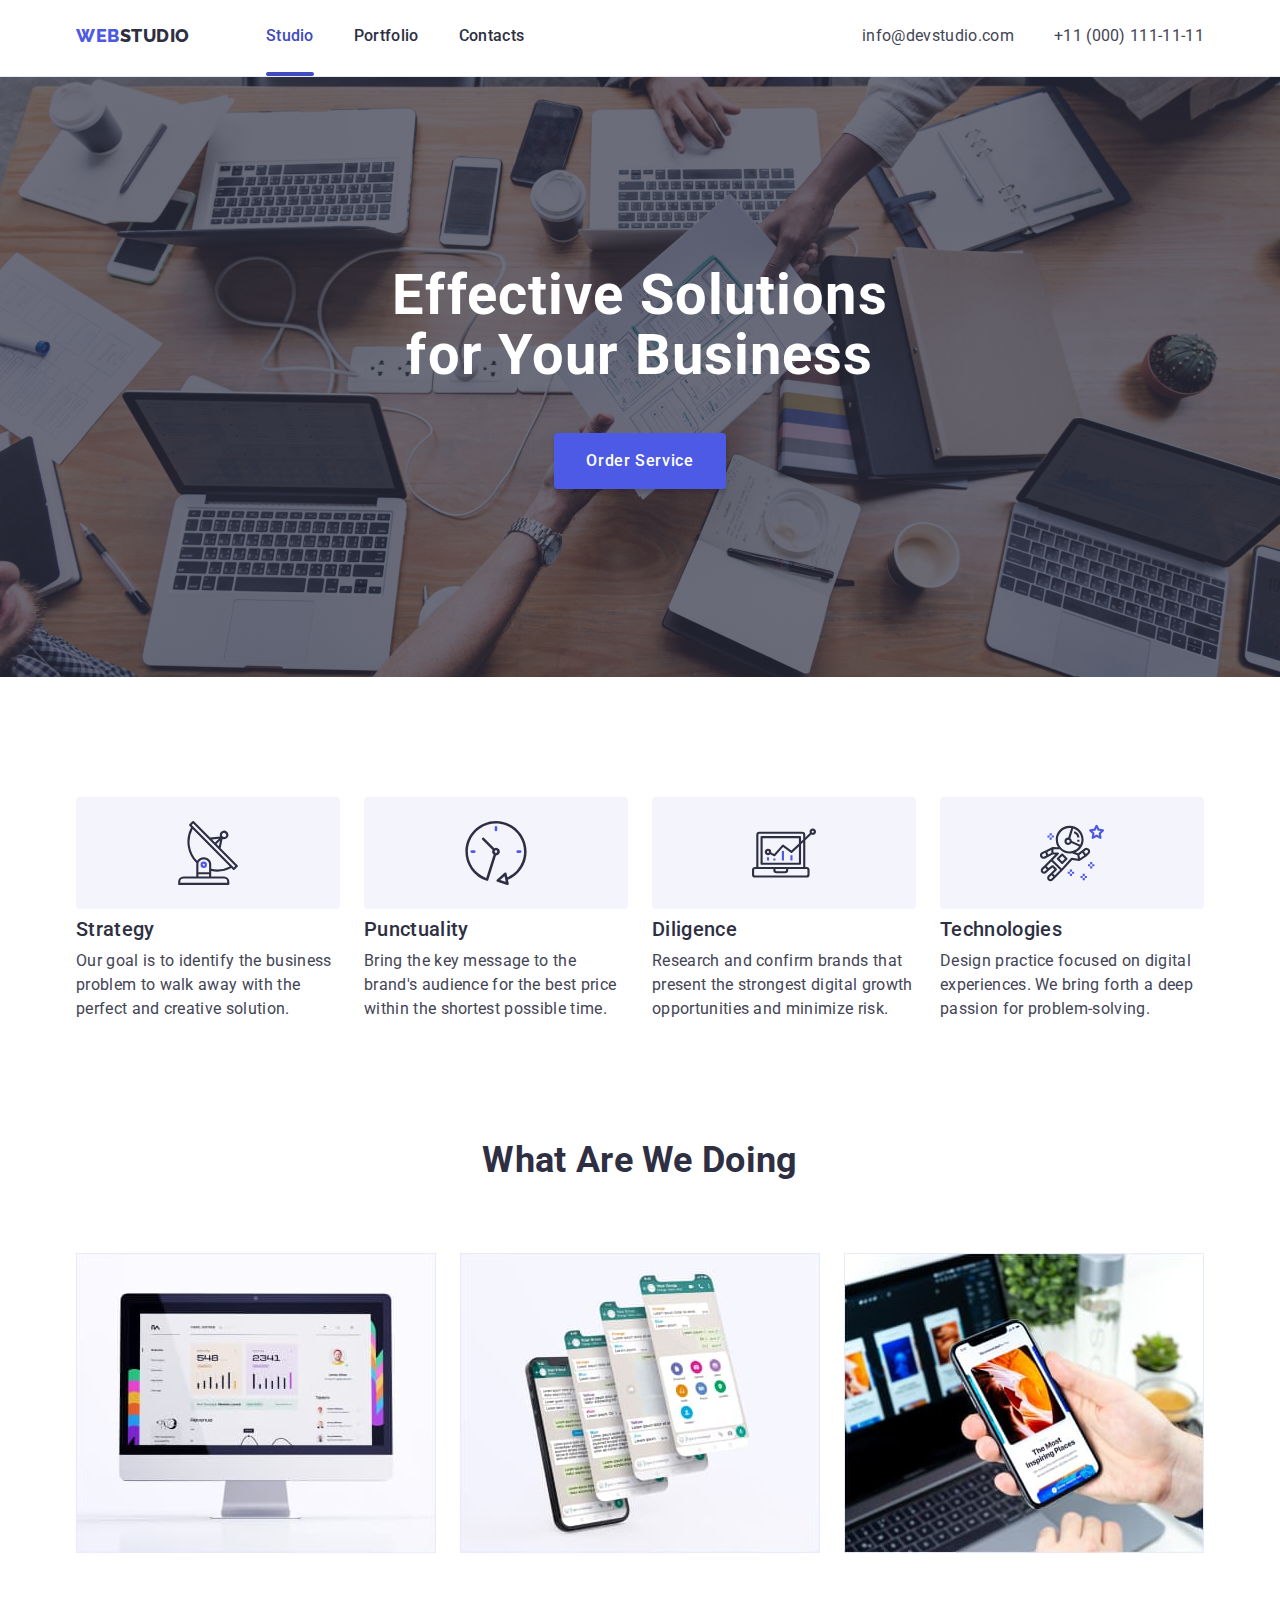
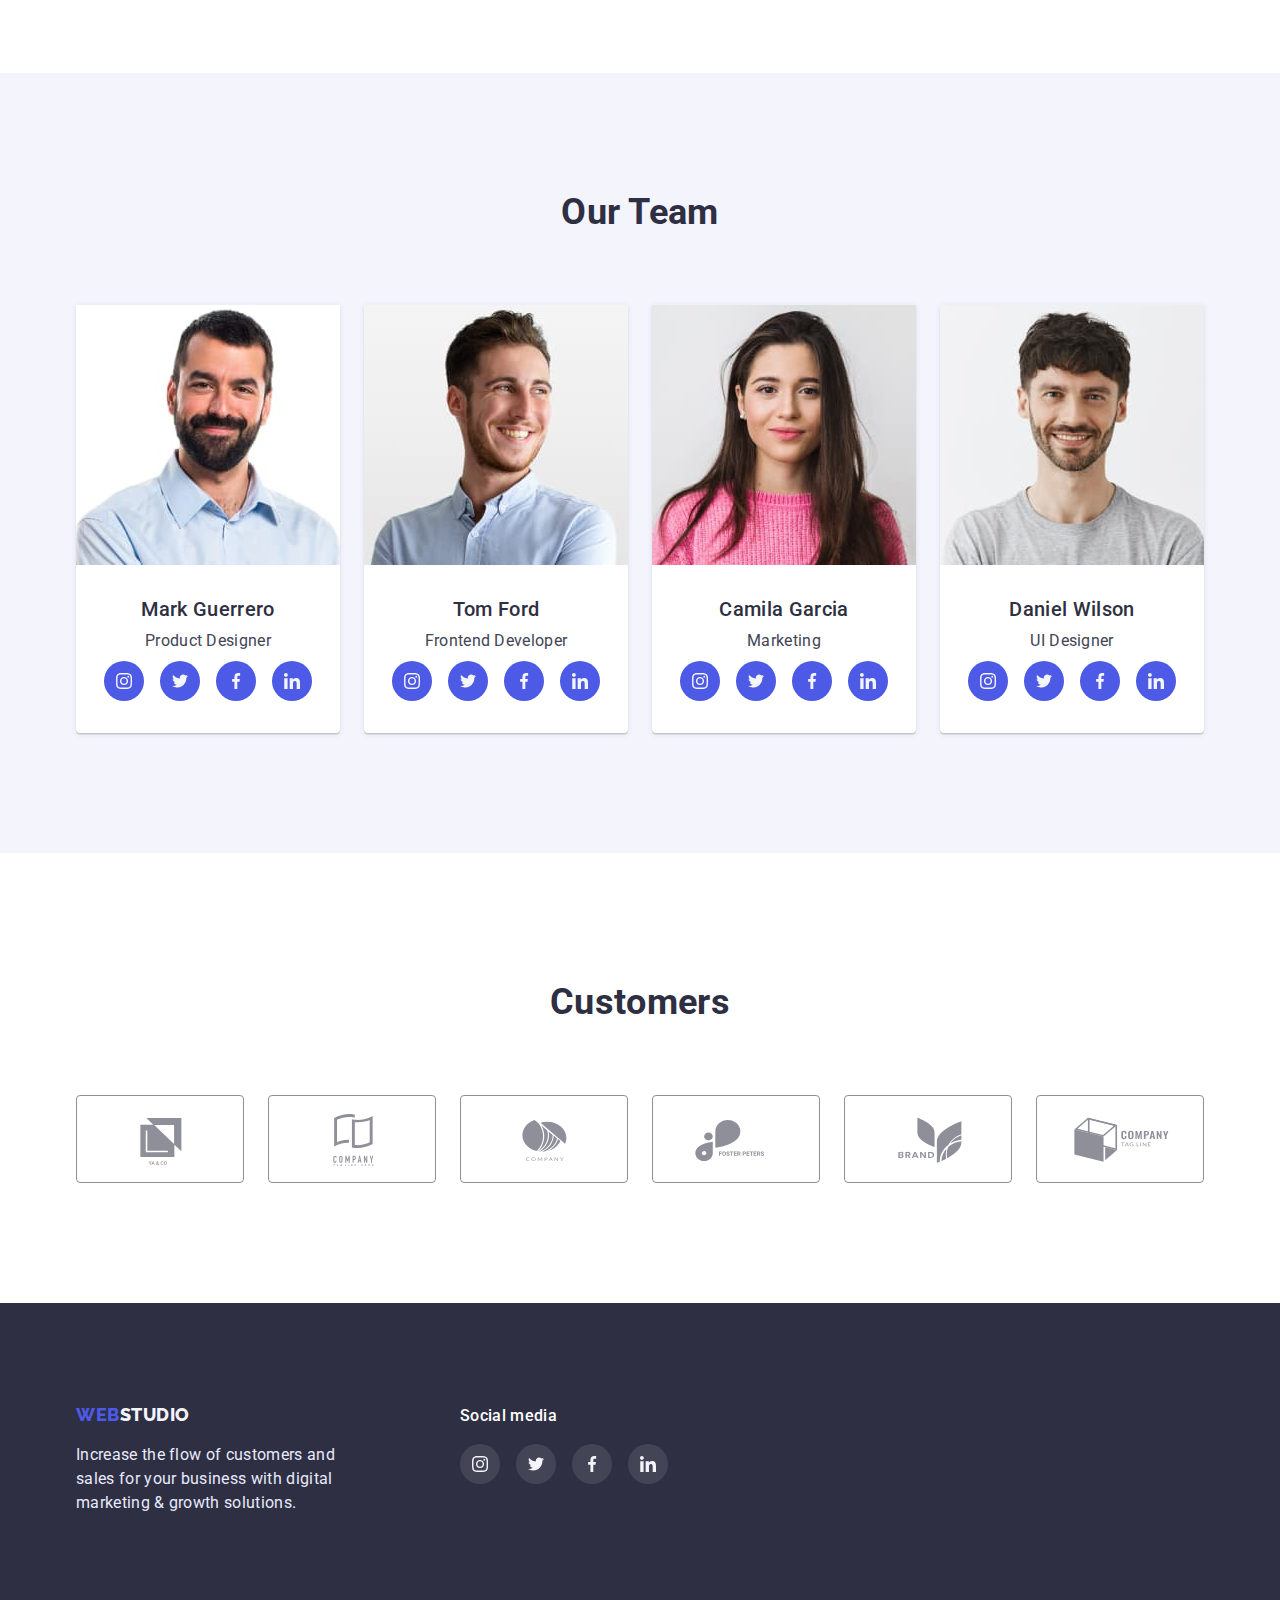
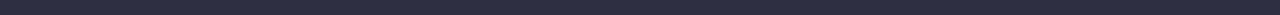
==== index.html @ 929b6e39 "Initial commit" ====
<!DOCTYPE html>
<html lang="en">

<head>
  <meta charset="UTF-8" />
  <meta http-equiv="X-UA-Compatible" content="IE=edge" />
  <meta name="viewport" content="width=device-width, initial-scale=1.0" />

  <title>webstudio</title>

  <link rel=" link preconnect" href="https://fonts.googleapis.com" />
  <link rel=" link preconnect" href="https://fonts.gstatic.com" crossorigin />

  <link href="https://fonts.googleapis.com/css2?family=Raleway:wght@800&family=Roboto:wght@400;500;700;900&display=swap"
    rel="stylesheet" />

  <link rel="stylesheet" href="https://cdnjs.cloudflare.com/ajax/libs/modern-normalize/1.1.0/modern-normalize.css" />
  <!-- підключаєм сторонній нормалізатор стилів для браузера -->

  <link rel="link stylesheet" href="./css/styles.css" />

  <link rel="link modal.js." href="./modal.js." />

</head>

<body>
  <!-- Top Line -->
  <header class="page-header" data-header>
    <div class=" header container">
      <nav class="nav">
        <a class="logo link" href="./index.html">web<span class="logo-second">studio</span></a>

        <ul class="menu">
          <li><a class="nav-link link current" href="./index.html">Studio</a></li>
          <li><a class="nav-link link" href="./portfolio.html">Portfolio</a></li>
          <li><a class="nav-link link" href="">Contacts</a></li>
        </ul>
      </nav>
      <address class="address">
        <ul class="address-list">
          <li>
            <a class="address-item link mail" href="mailto:info@devstudio.com">info@devstudio.com</a>
          </li>
          <li>
            <a class="address-item link phone" href="tel:+110001111111">+11 (000) 111-11-11</a>
          </li>
        </ul>
      </address>
    </div>
  </header>

  <main>
    <div>
      <!-- Hero -->
      <section class="page-hero hero">
        <div class="container">
          <h1 class="hero-headline">Effective Solutions for Your Business</h1>
          <button class="hero-button button" type="button" data-modal-open>
            Order Service
          </button>

        </div>
      </section>

      <!-- Section 1 -->
      <section class="feature-section">
        <div class="container">
          <h2 class="visually-hidden">Feature</h2>
          <ul class="feature-list">

            <li class="feature-item">
              <div>
                <div class="feature-pictures">
                  <svg class="feature-icons" width="64" height="64">
                    <use href="./images/icons.svg#icon-antenna"></use>
                  </svg>
                </div>
                <h3 class="headline feature-text">Strategy</h3>
                <p class="text">
                  Our goal is to identify the business problem to walk away with
                  the perfect and creative solution.
                </p>
              </div>
            </li>

            <li class="feature-item">
              <div>
                <div class="feature-pictures">
                  <svg class="feature-icons" width="64" height="64">
                    <use href="./images/icons.svg#icon-clock"></use>
                  </svg>
                </div>
                <h3 class="headline">Punctuality</h3>
                <p class="text">
                  Bring the key message to the brand's audience for the best
                  price within the shortest possible time.
                </p>
              </div>
            </li>

            <li class="feature-item">
              <div>
                <div class="feature-pictures">
                  <svg class="feature-icons" width="64" height="64">
                    <use href="./images/icons.svg#icon-diagram"></use>
                  </svg>
                </div>
                <h3 class="headline feature-text">Diligence</h3>
                <p class="text">
                  Research and confirm brands that present the strongest digital
                  growth opportunities and minimize risk.
                </p>
              </div>
            </li>

            <li class="feature-item">
              <div>
                <div class="feature-pictures">
                  <svg class="feature-icons" width="64" height="64">
                    <use href="./images/icons.svg#icon-astronaut"></use>
                  </svg>
                </div>
                <h3 class="headline feature-text">Technologies</h3>
                <p class="text">
                  Design practice focused on digital experiences. We bring forth
                  a deep passion for problem-solving.
                </p>
              </div>
            </li>
          </ul>
        </div>
      </section>

      <!-- Section 2 -->
      <section class="work-section">
        <div class="container">
          <h2 class="work">What are we doing</h2>

          <ul class="work-list">
            <li class="work-item">
              <img src="./images/what_doing/img1.jpeg" alt="monitor" width="360" height="300" />
            </li>
            <li class="work-item">
              <img src="./images/what_doing/img2.jpeg" alt="mobile phone" width="360" height="300" />
            </li>
            <li class="work-item">
              <img src="./images/what_doing/img3.jpeg" alt="monitor and mobile phone" width="360" height="300" />
            </li>
          </ul>
        </div>
      </section>

      <!-- Section 3 -->
      <section class="worker-section">
        <div class="container">
          <h2 class="worker">Our Team</h2>

          <ul class="worker-list">
            <li class="worker-item">
              <img src="./images/our_team/mark_guerrero.jpeg" alt="foto Mark Guerrero" width="264" height="260"
                class="worker-foto" />
              <div class="worker-text">

                <h3 class="headline">Mark Guerrero</h3>
                <p class="text">Product Designer</p>

                <ul class="social-list">
                  <li class="social-cell">
                    <a class="worker-link link" href aria-label=" Instagram link">
                      <svg class="social-icon" width="16" height="16">
                        <use href="./images/icons.svg#icon-instagram"></use>
                      </svg>
                    </a>
                  </li>

                  <li class="social-cell">
                    <a class="worker-link link" href aria-label=" Twitter link">
                      <svg class="social-icon" width="16" height="16">
                        <use href="./images/icons.svg#icon-twitter"></use>
                      </svg>
                    </a>
                  </li>

                  <li class="social-cell">
                    <a class="worker-link link" href aria-label=" Facebook link">
                      <svg class="social-icon" width="16" height="16">
                        <use href="./images/icons.svg#icon-facebook"></use>
                      </svg>
                    </a>
                  </li>

                  <li class="social-cell">
                    <a class="worker-link link" href aria-label=" Linkedin link">
                      <svg class="social-icon" width="16" height="16">
                        <use href="./images/icons.svg#icon-linkedin"></use>
                      </svg>
                    </a>
                  </li>

                </ul>

              </div>



            </li>
            <li class="worker-item">
              <img src="./images/our_team/tom_ford.jpeg" alt="foto Tom Ford" width="264" height="260"
                class="worker-foto" />
              <div class="worker-text">
                <h3 class="headline">Tom Ford</h3>
                <p class="text">Frontend Developer</p>

                <ul class="social-list">
                  <li class="social-cell">
                    <a class="worker-link link" href aria-label=" Instagram link">
                      <svg class="social-icon" width="16" height="16">
                        <use href="./images/icons.svg#icon-instagram"></use>
                      </svg>
                    </a>
                  </li>

                  <li class="social-cell">
                    <a class="worker-link link" href aria-label=" Twitter link">
                      <svg class="social-icon" width="16" height="16">
                        <use href="./images/icons.svg#icon-twitter"></use>
                      </svg>
                    </a>
                  </li>

                  <li class="social-cell">
                    <a class="worker-link link" href aria-label=" Facebook link">
                      <svg class="social-icon" width="16" height="16">
                        <use href="./images/icons.svg#icon-facebook"></use>
                      </svg>
                    </a>
                  </li>

                  <li class="social-cell">
                    <a class="worker-link link" href aria-label=" Linkedin link">
                      <svg class="social-icon" width="16" height="16">
                        <use href="./images/icons.svg#icon-linkedin"></use>
                      </svg>
                    </a>
                  </li>

                </ul>

              </div>
            </li>
            <li class="worker-item">
              <img src="./images/our_team/camila_garcia.jpeg" alt="foto Camila Garcia" width="264" height="260"
                class="worker-foto" />
              <div class="worker-text">
                <h3 class="headline">Camila Garcia</h3>
                <p class="text">Marketing</p>

                <ul class="social-list">
                  <li class="social-cell">
                    <a class="worker-link link" href aria-label=" Instagram link">
                      <svg class="social-icon" width="16" height="16">
                        <use href="./images/icons.svg#icon-instagram"></use>
                      </svg>
                    </a>
                  </li>

                  <li class="social-cell">
                    <a class="worker-link link" href aria-label=" Twitter link">
                      <svg class="social-icon" width="16" height="16">
                        <use href="./images/icons.svg#icon-twitter"></use>
                      </svg>
                    </a>
                  </li>

                  <li class="social-cell">
                    <a class="worker-link link" href aria-label=" Facebook link">
                      <svg class="social-icon" width="16" height="16">
                        <use href="./images/icons.svg#icon-facebook"></use>
                      </svg>
                    </a>
                  </li>

                  <li class="social-cell">
                    <a class="worker-link link" href aria-label=" Linkedin link">
                      <svg class="social-icon" width="16" height="16">
                        <use href="./images/icons.svg#icon-linkedin"></use>
                      </svg>
                    </a>
                  </li>

                </ul>

              </div>
            </li>
            <li class="worker-item">
              <img src="./images/our_team/daniel_wilson.jpeg" alt="foto Daniel Wilson" width="264" height="260"
                class="worker-foto" />
              <div class="worker-text">
                <h3 class="headline">Daniel Wilson</h3>
                <p class="text">UI Designer</p>

                <ul class="social-list">
                  <li class="social-cell">
                    <a class="worker-link link" href aria-label=" Instagram link">
                      <svg class="social-icon" width="16" height="16">
                        <use href="./images/icons.svg#icon-instagram"></use>
                      </svg>
                    </a>
                  </li>

                  <li class="social-cell">
                    <a class="worker-link link" href aria-label=" Twitter link">
                      <svg class="social-icon" width="16" height="16">
                        <use href="./images/icons.svg#icon-twitter"></use>
                      </svg>
                    </a>
                  </li>

                  <li class="social-cell">
                    <a class="worker-link link" href aria-label=" Facebook link">
                      <svg class="social-icon" width="16" height="16">
                        <use href="./images/icons.svg#icon-facebook"></use>
                      </svg>
                    </a>
                  </li>

                  <li class="social-cell">
                    <a class="worker-link link" href aria-label=" Linkedin link">
                      <svg class="social-icon" width="16" height="16">
                        <use href="./images/icons.svg#icon-linkedin"></use>
                      </svg>
                    </a>
                  </li>

                </ul>

              </div>
            </li>
          </ul>
        </div>
      </section>

      <!-- Section 4 -->

      <section class="customer-section">
        <div class="container customer-conteiner">
          <h2 class="customer">Customers</h2>
          <ul class="customer-list">

            <li>
              <a class="customer-link link" href aria-label="Klient 1">
                <svg class="customer-icon" width="104" height="56">
                  <use href="./images/icons.svg#icon-klient_one"></use>
                </svg>
              </a>
            </li>


            <li>
              <a class="customer-link link" href aria-label="Klient 2">
                <svg class="customer-icon" width="104" height="56">
                  <use href="./images/icons.svg#icon-klient_two"></use>
                </svg>
              </a>
            </li>

            <li>
              <a class="customer-link link" href aria-label="Klient 3">
                <svg class="customer-icon" width="104" height="56">
                  <use href="./images/icons.svg#icon-klient_three"></use>
                </svg>
              </a>
            </li>

            <li>
              <a class="customer-link link" href aria-label="Klient 4">
                <svg class="customer-icon" width="104" height="56">
                  <use href="./images/icons.svg#icon-klient_four"></use>
                </svg>
              </a>
            </li>

            <li>
              <a class="customer-link link" href aria-label="Klient 5">
                <svg class="customer-icon" width="104" height="56">
                  <use href="./images/icons.svg#icon-klient_five"></use>
                </svg>
              </a>
            </li>

            <li>
              <a class="customer-link link" href aria-label="Klient 6">
                <svg class="customer-icon" width="104" height="56">
                  <use href="./images/icons.svg#icon-klient_six"></use>
                </svg>
              </a>
            </li>

          </ul>

        </div>
      </section>

    </div>


  </main>

  <footer class="page-footer">
    <div class="container footer-conteiner">
      <div class="footer-logo">
        <a class="logo link" href="./index.html">web<span class="logo-second">studio</span></a>
        <p class="text">
          Increase the flow of customers and sales for your business with digital marketing & growth solutions.
        </p>
      </div>

      <div class="social">
        <h3 class="social-text">Social media</h3>
        <ul class="social-list">
          <li class="social-cell">
            <a class="social-link link" href aria-label=" Instagram link">
              <svg class="social-icon" width="16" height="16">
                <use href="./images/icons.svg#icon-instagram"></use>
              </svg>
            </a>
          </li>

          <li class="social-cell">
            <a class="social-link link" href aria-label=" Twitter link">
              <svg class="social-icon" width="16" height="16">
                <use href="./images/icons.svg#icon-twitter"></use>
              </svg>
            </a>
          </li>

          <li class="social-cell">
            <a class="social-link link" href aria-label=" Facebook link">
              <svg class="social-icon" width="16" height="16">
                <use href="./images/icons.svg#icon-facebook"></use>
              </svg>
            </a>
          </li>

          <li class="social-cell">
            <a class="social-link link" href aria-label=" Linkedin link">
              <svg class="social-icon" width="16" height="16">
                <use href="./images/icons.svg#icon-linkedin"></use>
              </svg>
            </a>
          </li>

        </ul>
      </div>


    </div>

  </footer>

  <!-- MOADAL WINDOW -->
  <div class="backdrop is-hidden" data-modal>
    <div class="modal">
      <button class="modal-btn" type="button" data-modal-close>
        <svg class="modal-icon" width="8" height="8">
          <use href="./images/icons.svg#icon-close"></use>
        </svg>
      </button>
    </div>
  </div>



  <script src="./js/header.js"></script>

  <script src="./js/modal.js."></script>

</body>

</html>
---- css/styles.css ----
/* ========================================================================================================== */
/* global */

h1,
h2,
h3,
h4,
p {
  margin-top: 0;
  margin-bottom: 0;
}

ul,
ol {
  margin-top: 0;
  margin-bottom: 0;
  padding-left: 0;
  padding-right: 0;
  list-style-type: none;
}

img {
  display: block;
  max-width: 100%;
  height: auto;
}

.button {
  cursor: pointer;
  outline: none;
}

.address {
  font-style: normal;
}

.list {
  list-style: none;
}

.link {
  text-decoration: none;
  outline: none;
}

/* Скидаємо встановлені стилі (відступи) в браузері для h1-h6, p, ul, ol, img */

/* ============================================================================================================= */
/* KOLOR */

:root {
  --primary-brand-color: #4d5ae5;
  /* CTAs Focused Active states Links - Призывы к действию Сфокусированные активные состояния Ссылки */
  --pressed-state-color: #404bbf;
  /* CTAs - Призывы к действию  */
  --dark-color: #2e2f42;
  /* Overlays Shadows Headings - Наложения Тени Заголовки - bgc footer*/
  --success-color: #31d0aa;
  /* Valid fields Success messages    - Допустимые поля Сообщения об успехе*/
  --text-color: #434455;
  /* Body text    - Основной текст*/
  --subtle-text-color: #8e8f99;
  /* Helper text Deemphasized text    - Вспомогательный текст Текст без выделения */
  --accent-color: #e7e9fc;
  /* Accent color Hairlines Subtle backgrounds    - Акцентный цвет Линии волос Тонкий фон */
  --light-color: #f4f4fd;
  /* Light mode backgrounds Light mode Dialogs/alerts     - Фоны светлого режима Светлый режим Диалоги/оповещения  -  bgc Our Team */
  --modal-overlay-color: #e7e9fc;
  /* Overlay  - Наложение*/
  --hero-background-color: #2e2f42;
  /* Hero image background    - Фон изображения героя */
  --hero-text: #fff;
  /* текст Hero, BGC Body */
  --radius-butoon: 4px;
  /* радіус заокруглення кнопок */
  --gap-column: 24px;
  --column: 3;
  --indent-sections: 120px;
  --transition-duration: 250ms;
  --transition-timing-function: cubic-bezier(0.4, 0, 0.2, 1);
  --trns-fast: 400ms;
  --trns-slow: 800ms;
}

.visually-hidden {
  position: absolute;
  width: 1px;
  height: 1px;
  margin: -1px;
  border: 0;
  padding: 0;
  white-space: nowrap;
  clip-path: inset(100%);
  clip: rect(0 0 0 0);
  overflow: hidden;
}
/* ============================================================================================================= */
/* TEXT */
html {
  scroll-behavior: smooth;
}

body {
  background-color: var(--hero-text);
  color: var(--text-color);
  font-family: 'Roboto', sans-serif;
  letter-spacing: 0.02em;
  /* устанавливаем основной фон, цвет и вид шрифта для всей страницы  */
}

.nav-link,
.address-item,
.portfolio-list {
  color: inherit;
  font-size: 16px;
  line-height: 1.5;
  /* устанавливем шрифт */
}

.social-text {
  color: var(--hero-text);
  font-size: 16px;
  line-height: 1.5;
  /* устанавливем шрифт*/
}

.nav-link,
.social-text {
  font-weight: 500;
  /* устанавливем шрифт меню навигации */
}

.nav-link:hover,
.nav-link:focus,
.address-item:hover,
.address-item:focus {
  color: var(--pressed-state-color);

  /* устанавливем цвет фона ссылок навигации и адреса при наведении Tab и мышкой*/
}

.nav,
.nav-link {
  color: var(--dark-color);
  /* устанавливаем цвет шрифта для навигации и второй части лого */
}

.logo {
  color: var(--primary-brand-color);
  font-family: 'Raleway', sans-serif;
  font-weight: 800;
  font-size: 18px;
  line-height: 1.33;
  letter-spacing: 0.03em;
  text-transform: uppercase;
  /* устанавливаем параметры шрифта для лого и цвет для первой части лого */
}

.logo-second {
  color: var(--dark-color);
  /* устанавливаем цвет шрифта для второй части лого */
}

.page-footer {
  background-color: var(--dark-color);
  color: var(--modal-overlay-color);

  /* устанавливаем фон и цвет шрифта футера */
}

.page-footer .logo-second {
  color: var(--light-color);
  /* изменяем цвет шрифта второй части лого в футере */
}

.hero-headline {
  width: 496px;
  font-family: 'Roboto', sans-serif;
  font-size: 56px;
  line-height: calc(60 / 56);
  color: var(--hero-text);
  letter-spacing: 0.02em;
  /* устанавливаем параметры шрифта для заголовка Hero */
}

.page-hero {
  background-color: var(--hero-background-color);
}

.hero-button:hover,
.hero-button:focus {
  background: var(--pressed-state-color);

  /* устанавливем цвет фона кнопки при наведении Tab и при нажатии мышкой */
}

.hero-button {
  background: var(--primary-brand-color);
  color: var(--hero-text);
  font-family: inherit;
  font-weight: 500;
  font-size: 16px;
  line-height: 1.5;
  letter-spacing: 0.04em;
  /* устанавливем цвет шрифта кнопки и меню навигации */
}

.work,
.worker,
.customer {
  font-size: 36px;
  line-height: 1.11;
  text-align: center;
  text-transform: capitalize;
  color: var(--dark-color);
  /* устанавливаем цвет и пареметры шрифта в секторах What are we doing и Our Team */
}

.worker-section {
  background-color: var(--light-color);
  /* устанавливаем цвет фона в секторе Our Team */
}

.worker-item {
  background-color: var(--hero-text);
  /* устанавливаем цвет фона для фотографий сотрудников в секторе Our Team */
}

.filters-list {
  font-weight: 500;
  font-size: 16px;
  font-family: inherit;
  line-height: 1.5;
  letter-spacing: 0.04em;
  color: var(--primary-brand-color);
  background: var(--light-color);
  /* устанавливем цвет и параметры шрифта кнопок в неактивном состоянии  */
}

.filters-list:hover,
.filters-list:focus {
  color: var(--hero-text);
  background: var(--pressed-state-color);
  /* устанавливем цвет фона ссылок навигации и адреса при наведении Tab и мышкой*/
}

.text {
  font-size: 16px;
  line-height: 1.5;
  color: var(--text-color);
  /* устанавливаем цвет и пареметры шрифта в тексте параграфов*/
}

.product .text {
  color: var(--light-color);
}

.page-footer .text {
  color: var(--modal-overlay-color);
}

.headline {
  font-weight: 500;
  font-size: 20px;
  line-height: 1.2;
  color: var(--dark-color);
  /* устанавливаем цвет и пареметры шрифта в тексте h3*/
}

/* ============================================================================================================= */
/* INDENT TEXT  */

/* global  */

.container {
  width: 1158px;
  padding-left: 15px;
  padding-right: 15px;
  margin-left: auto;
  margin-right: auto;

  /* outline: 2px solid red;
  outline-offset: -2px; */
}

.header {
  display: flex;
  align-items: center;
  /* flex-wrap: wrap; */
  /* background-color: var(--hero-text); */
  /* position: fixed; */
  /* top: 0;
  left: 0; */
  /* width: 100%; */
}

.page-header {
  /* min-height: 76px; */
  border-bottom: 1px solid var(--accent-color);
  box-shadow: 0px 2px 1px rgba(46, 47, 66, 0.08),
    0px 1px 1px rgba(46, 47, 66, 0.16), 0px 1px 6px rgba(46, 47, 66, 0.08);
}

.no-transparency {
  background-color: rgba(17, 19, 25, 0.4);
  /* backdrop-filter: blur(15px); */
}

.nav {
  display: flex;
  align-items: center;
}

.link {
  display: block;
}

.link,
.button,
.modal-btn {
  transition-property: background-color, color, border, fill;
  transition-duration: var(--transition-duration);
  transition-timing-function: var(--transition-timing-function);
}

.nav .link,
.address .link {
  padding-top: 24px;
  padding-bottom: 28px;
  position: relative;
}

.nav-link.current::after {
  content: '';
  position: absolute;
  bottom: 0;
  right: 0;

  display: block;
  width: 100%;
  height: 4px;
  border-radius: 2px;

  background-color: var(--pressed-state-color);
}

.nav-link.current {
  color: var(--pressed-state-color);
}

.menu {
  display: flex;
  align-items: center;
  column-gap: 40px;
  margin-left: 76px;
}

.address {
  margin-left: auto;
}

.address-list {
  display: flex;
  justify-content: end;
  column-gap: 40px;
}

.page-footer {
  padding-top: 100px;
  padding-bottom: 100px;
}

.footer-conteiner {
  display: flex;
  column-gap: var(--indent-sections);
  align-items: baseline;
}

.page-footer .text {
  margin-top: 16px;
}

.footer-logo {
  width: 264px;
}

.headline {
  margin-bottom: 8px;
}

.social-list {
  display: flex;
  align-items: center;
  justify-content: center;
  gap: 16px;
}

.social-cell {
  width: 40px;
  height: 40px;
}

.social-text {
  margin-bottom: 16px;
}

.social-link {
  display: flex;
  align-items: center;
  justify-content: center;
  width: 100%;
  height: 100%;
  background: rgba(255, 255, 255, 0.1);
  border-radius: 50%;
  color: var(--light-color);
}

.social-link:hover,
.social-link:focus {
  background-color: var(--success-color);
}

.social-icon {
  display: block;
  fill: currentColor;
}
/* ============================================================================== */
/* PAGE STUDIO */

/* HERO */

.hero {
  display: block;
  padding-top: 188px;
  padding-bottom: 188px;
  text-align: center;
  max-width: 1440px;
  margin-left: auto;
  margin-right: auto;
  background-image: linear-gradient(
      rgba(46, 47, 66, 0.7),
      rgba(46, 47, 66, 0.7)
    ),
    url(../images/Hero/people-office\ 1.jpeg);
  background-repeat: no-repeat;
  background-position: center;
  background-size: cover;
}

.hero-headline {
  margin-left: auto;
  margin-right: auto;
}

.hero-button {
  padding: 16px 32px;
  box-shadow: 0px 4px 4px rgba(0, 0, 0, 0.15);
  border-radius: var(--radius-butoon);
  border: none;
  margin-top: 48px;
  min-height: 56px;
  min-width: 169px;
}

/* SECTION 1 */

.feature-section {
  display: flex;
  justify-content: center;
  padding-top: var(--indent-sections);
  padding-bottom: var(--indent-sections);
}

.feature-list {
  display: flex;
  column-gap: var(--gap-column);
}

.feature-item {
  flex-basis: calc((100% / var(--column)) - var(--gap-column));
}

.feature-pictures {
  height: 112px;
  background: var(--light-color);
  border-radius: var(--radius-butoon);
  margin-bottom: 8px;
  display: flex;
  align-items: center;
  justify-content: center;
}

.feature-icons {
  display: block;
}
/* SECTION 2 */

.work-section {
  display: flex;
  justify-content: center;
  padding-bottom: var(--indent-sections);
}

.work-list {
  display: flex;
  flex-wrap: wrap;
  margin-top: 72px;
  column-gap: var(--gap-column);
}

/* SECTION 3 */

.worker-section {
  padding-bottom: var(--indent-sections);
  padding-top: var(--indent-sections);
}

.worker {
  margin-bottom: 72px;
}

.worker-list {
  display: flex;
  flex-wrap: wrap;
  column-gap: var(--gap-column);
}

.worker-item {
  border-radius: 0px 0px 4px 4px;
  box-shadow: 0px 1px 6px rgba(46, 47, 66, 0.08),
    0px 1px 1px rgba(46, 47, 66, 0.16), 0px 2px 1px rgba(46, 47, 66, 0.08);
}

.worker-text {
  padding-top: 32px;
  padding-bottom: 32px;
  text-align: center;
}

.worker-text .text {
  margin-bottom: 8px;
}

.worker-link {
  background-color: var(--primary-brand-color);
  display: flex;
  align-items: center;
  justify-content: center;
  width: 40px;
  height: 40px;
  border-radius: 50%;
  color: var(--light-color);
}

.worker-link:hover,
.worker-link:focus {
  background-color: var(--pressed-state-color);
}

/* SECTION 4 */

.customer-section {
  display: flex;
  justify-content: center;
  padding-bottom: var(--indent-sections);
  padding-top: calc((var(--indent-sections)) + 10px);
}

.customer-list {
  display: flex;
  /* flex-wrap: wrap; */
  margin-top: 72px;
  align-items: center;
  justify-content: center;
  column-gap: var(--gap-column);
}

.customer-link {
  box-sizing: border-box;
  justify-content: center;
  align-items: center;
  color: var(--subtle-text-color);
  padding: 15px 31px;
  border: 1px solid var(--subtle-text-color);
  border-radius: 4px;
  fill: currentColor;
}

.customer-link:hover,
.customer-link:focus {
  fill: var(--pressed-state-color);
  border: 1px solid var(--pressed-state-color);
}

.customer-icon {
  display: block;
  border: none;
}
/* ============================================================================== */
/* PAGE PORTFOLIO */

/**
  |============================
  | FILTERS
  |============================
*/

.portfolio-section {
  padding-top: 96px;
  padding-bottom: var(--indent-sections);
}

.filters {
  display: flex;
  justify-content: center;
  align-items: center;
  margin-bottom: 72px;
  gap: var(--gap-column);
}

.filters-button {
  flex-direction: row;
  justify-content: center;
  align-items: center;
  padding: 12px 24px;
  border: 1px solid var(--accent-color);
  border-radius: var(--radius-butoon);
}

.filters-button:hover,
.filters-button:focus {
  background: var(--pressed-state-color);
  box-shadow: 0px 3px 1px rgba(0, 0, 0, 0.1), 0px 2px 1px rgba(0, 0, 0, 0.08),
    0px 2px 2px rgba(0, 0, 0, 0.12);
  border: none;
}
/**
  |============================
  | FINGER
  |============================
*/

.finger-container {
  justify-content: space-between;
  flex-wrap: wrap;
}

.finger-list {
  display: flex;
  flex-wrap: wrap;
  column-gap: var(--gap-column);
  row-gap: 48px;
}

.finger-item {
  flex-basis: calc((100% / var(--column)) - var(--gap-column));
}

.finger-text {
  padding-top: 32px;
  padding-bottom: 32px;
  padding-left: 16px;
  border: 1px solid var(--accent-color);
  box-shadow: 0px 1px 6px rgba(46, 47, 66, 0.08);
  border-top: none;
}

.portfolio-list:hover {
  /* border: 1px solid var(--light-color); */
  box-shadow: 0px 1px 6px rgba(46, 47, 66, 0.08),
    0px 1px 1px rgba(46, 47, 66, 0.16), 0px 2px 1px rgba(46, 47, 66, 0.08);
}

/**
  |============================
  | MODAL WINDOW
  |============================
*/

.backdrop {
  position: fixed;
  top: 0;
  left: 0;
  width: 100%;
  height: 100%;
  background-color: rgba(0, 0, 0, 0.4);

  transition: opacity var(--trns-fast), visibility var(--trns-fast);
}

.backdrop.is-hidden {
  opacity: 0;
  visibility: hidden;
  pointer-events: none;

  transition-delay: var(--transition-duration);
}

.modal {
  position: absolute;
  top: 50%;
  left: 50%;
  transform: translate(-50%, -50%);

  width: 408px;
  min-height: 576px;
  background: #fcfcfc;
  box-shadow: 0px 1px 1px rgba(0, 0, 0, 0.14), 0px 1px 3px rgba(0, 0, 0, 0.12),
    0px 2px 1px rgba(0, 0, 0, 0.2);
  border-radius: 4px;
  overflow: auto;

  transition: transform 150ms, opacity 150ms;
  transition-delay: 400ms;
  transition-timing-function: var(--transition-timing-function);
}

.backdrop.is-hidden.modal {
  transform: translate(-50%, -70%);
  opacity: 0;
  transition-delay: 0;
}

/* 
.modal-icon {
} */

.modal-btn {
  background: var(--modal-overlay-color);
  border: 1px solid rgba(0, 0, 0, 0.1);
  display: flex;
  align-items: center;
  justify-content: center;
  width: 24px;
  height: 24px;
  border-radius: 50%;
  fill: #000;
  padding: 0;
  top: 24px;
  right: 24px;
  position: absolute;

  cursor: pointer;
  outline: none;
}

.modal-btn:hover,
.modal-btn:focus {
  background: var(--pressed-state-color);
  fill: #fff;
}

/* OVERLAY */

@keyframes overlay {
  0% {
    transform: translateY(100%);
    opacity: 0;
  }
  /* 50% {
    opacity: 0;
  } */
  100% {
    transform: translateY(0);
    opacity: 1;
  }
}

@keyframes overlay-reverse {
  0% {
    transform: translateY(0);
    opacity: 0;
  }
  /* 50% {
    opacity: 1;
  } */
  100% {
    transform: translateY(100%);
    opacity: 1;
  }
}

.product {
  position: relative;
  overflow: hidden;
}

.product-overlay {
  position: absolute;
  top: 0;
  left: 0;
  width: 100%;
  height: 100%;
  padding-top: 40px;
  padding-right: 32px;
  padding-left: 32px;
  opacity: 0;
  visibility: hidden;
  pointer-events: none;

  background-color: var(--primary-brand-color);
}

.portfolio-list:hover .product-overlay {
  animation: overlay 1000ms ease-out both;
  visibility: visible;
  box-shadow: 0px 1px 6px rgba(46, 47, 66, 0.08),
    0px 1px 1px rgba(46, 47, 66, 0.16), 0px 2px 1px rgba(46, 47, 66, 0.08);
}

.portfolio-list:not(:hover) .product-overlay {
  animation: overlay-reverse 1000ms ease-out both;
  visibility: visible;
  box-shadow: 0px 1px 6px rgba(46, 47, 66, 0.08),
    0px 1px 1px rgba(46, 47, 66, 0.16), 0px 2px 1px rgba(46, 47, 66, 0.08);
}

.portfolio-list:focus .product-overlay {
  animation: overlay 1000ms ease-out both;
  visibility: visible;
  box-shadow: 0px 1px 6px rgba(46, 47, 66, 0.08),
    0px 1px 1px rgba(46, 47, 66, 0.16), 0px 2px 1px rgba(46, 47, 66, 0.08);
}
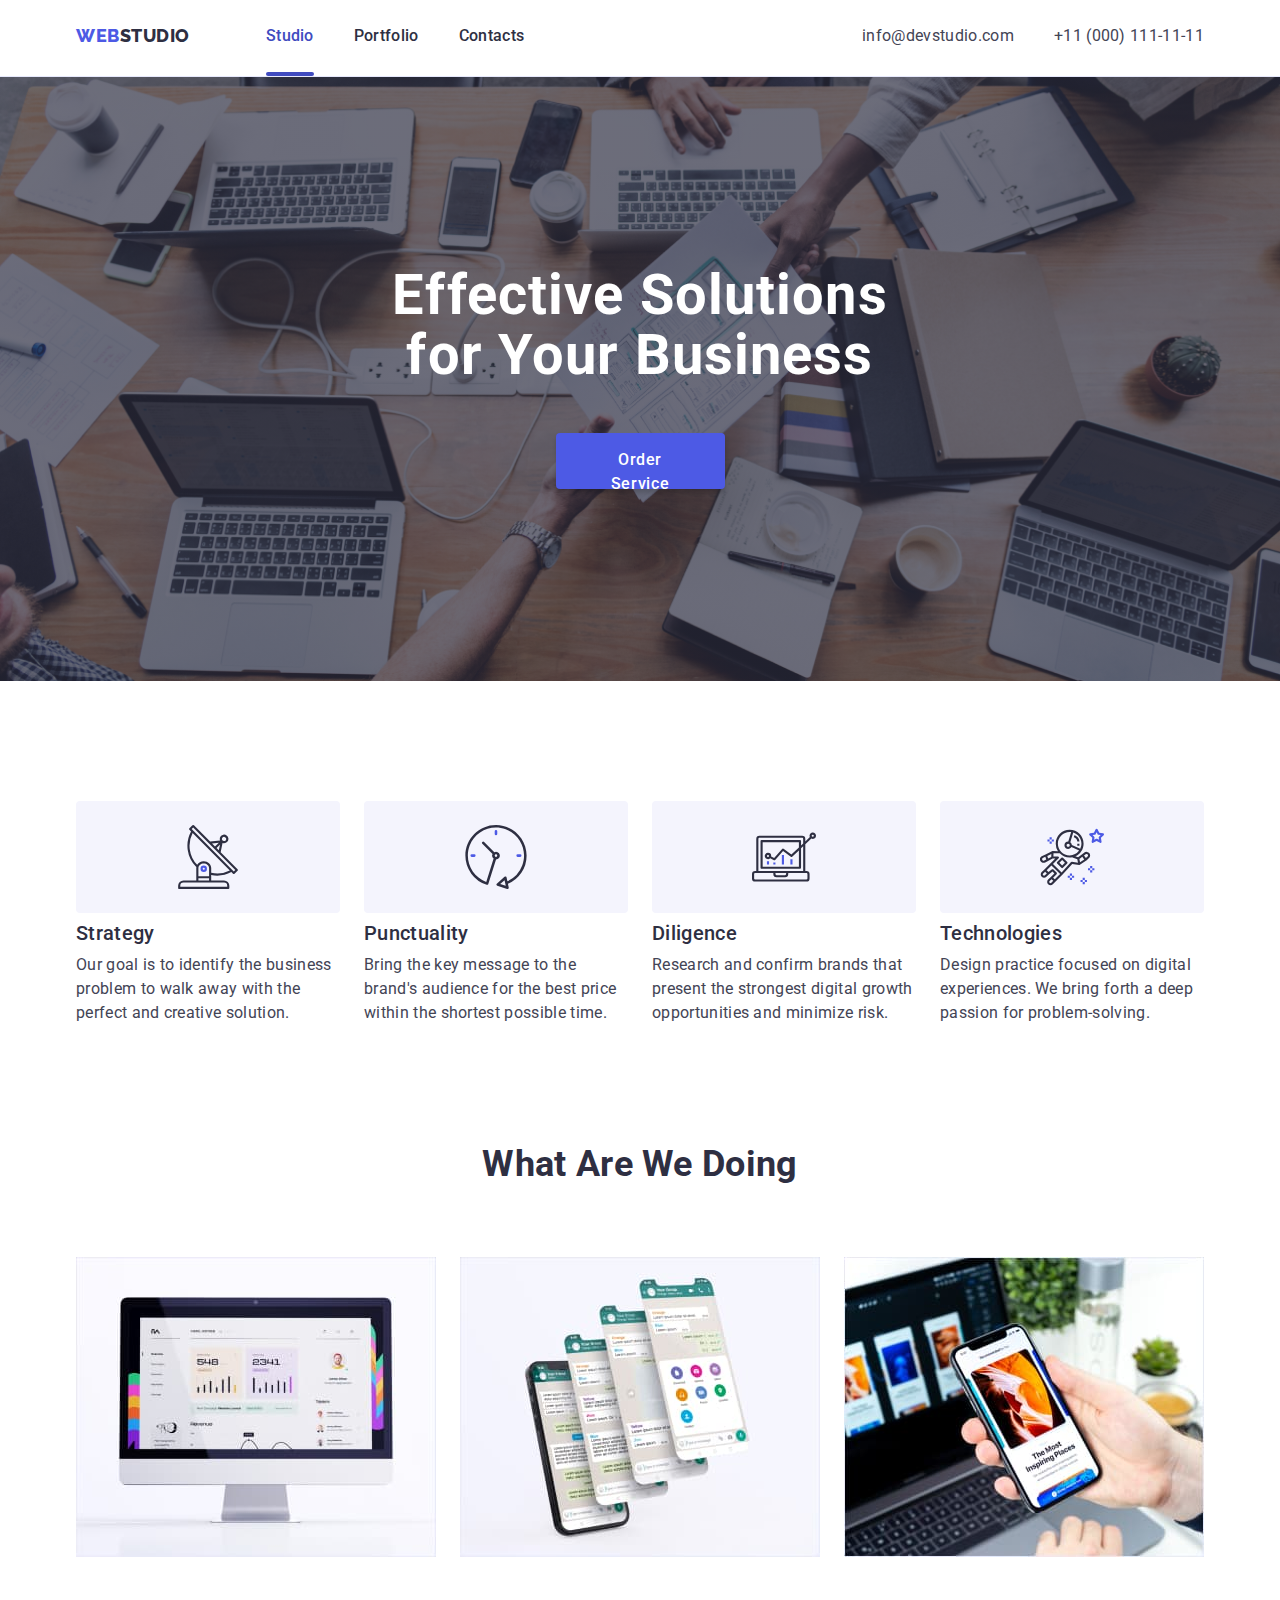
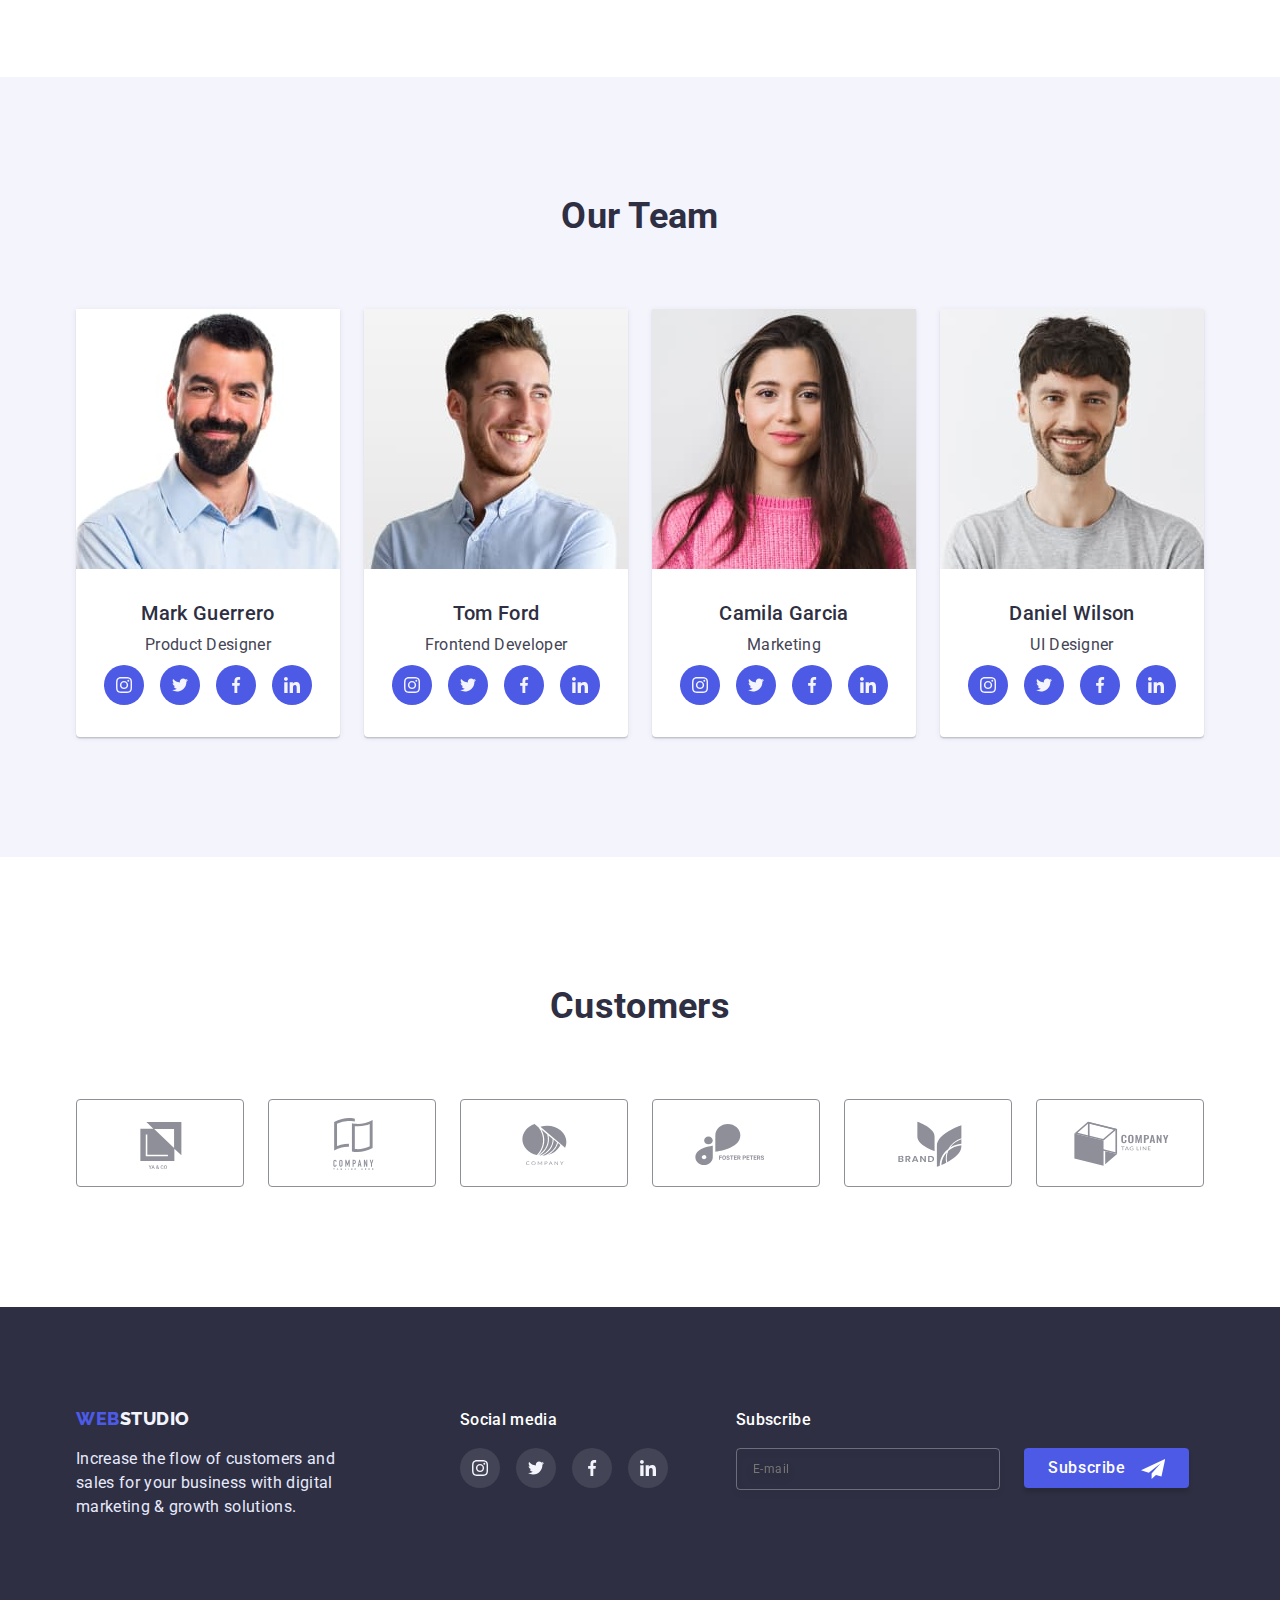
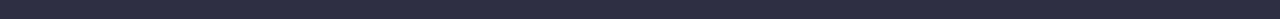
==== commit b7cd76c4: "Update index.html" ====
--- a/index.html
+++ b/index.html
@@ -453,6 +453,25 @@
         </ul>
       </div>
 
+      <div class="subscribe">
+
+        <h3 class="subscribe-text">Subscribe</h3>
+
+        <form class="subscribe-form" name="subscribe-form" autocomplete="on">
+
+          <label>
+            <input class="subscribe-email" type="email" name="subscribe-email" required id="subscribe-email"
+              placeholder="E-mail">
+          </label>
+
+          <div class="subscribe-submit">
+            <button class="subscribe-button button" type="submit">Subscribe</button>
+            <svg class="subscribe-form-icon" width="24px" height="24px">
+              <use href="./images/icons.svg#icon-send"></use>
+            </svg>
+          </div>
+        </form>
+      </div>
 
     </div>
 
@@ -466,6 +485,62 @@
           <use href="./images/icons.svg#icon-close"></use>
         </svg>
       </button>
+
+      <strong class="modal-title">Leave your contacts and we will call you back</strong>
+
+      <form class="modal-form" name="modal_form">
+
+        <!-- Name field  -->
+
+        <label class="modal-form-label" for="user_name">Name</label>
+        <div class="modal-form-group">
+          <input class="modal-form-field" type="text" id="user_name" required minlength="2">
+          <svg class="modal-form-icon" width="12px" height="12px">
+            <use href="./images/icons.svg#icon-name"></use>
+          </svg>
+
+        </div>
+
+        <!-- Phone field  -->
+
+        <label class="modal-form-label" for="user_phone">Phone</label>
+        <div class="modal-form-group">
+          <input class="modal-form-field" type="tel" id="user_phone" required>
+          <svg class="modal-form-icon" width="13px" height="13px">
+            <use href="./images/icons.svg#icon-phone"></use>
+          </svg>
+        </div>
+
+        <!-- Emaile field  -->
+
+        <label class="modal-form-label" for="user_email">Email</label>
+        <div class="modal-form-group">
+          <input class="modal-form-field" type="email" id="user_email" required>
+          <svg class="modal-form-icon" width="15px" height="12px">
+            <use href="./images/icons.svg#icon-email"></use>
+          </svg>
+        </div>
+
+        <!-- Comment field  -->
+
+        <label class="modal-form-label" for="user_comment">Comment</label>
+        <textarea class="modal-form-comment" name="user_comment" id="user_comment" rows="6"
+          placeholder="Text input"></textarea>
+
+        <!-- Agreement field  -->
+
+        <label class="modal-form-agreement">
+          <input class="modal-form-checkbox" type="checkbox" name="user_agreemetn" required data-modal-checkbox>
+
+          <span class="modal-form-desk">I accept the terms and conditions of the <a class="modal-form-link" href=""
+              target="_blank">Privacy
+              Policy</a> </span>
+        </label>
+
+        <button class="modal-form-button button" type="submit" disabled data-modal-submit>Submit</button>
+      </form>
+
+
     </div>
   </div>
 
--- a/css/styles.css
+++ b/css/styles.css
@@ -70,6 +70,7 @@
   --hero-background-color: #2e2f42;
   /* Hero image background    - Фон изображения героя */
   --hero-text: #fff;
+  --modal-desk: #757575;
   /* текст Hero, BGC Body */
   --radius-butoon: 4px;
   /* радіус заокруглення кнопок */
@@ -117,7 +118,8 @@
   /* устанавливем шрифт */
 }
 
-.social-text {
+.social-text,
+.subscribe-text {
   color: var(--hero-text);
   font-size: 16px;
   line-height: 1.5;
@@ -125,7 +127,8 @@
 }
 
 .nav-link,
-.social-text {
+.social-text,
+.subscribe-text {
   font-weight: 500;
   /* устанавливем шрифт меню навигации */
 }
@@ -194,7 +197,7 @@
   /* устанавливем цвет фона кнопки при наведении Tab и при нажатии мышкой */
 }
 
-.hero-button {
+.button {
   background: var(--primary-brand-color);
   color: var(--hero-text);
   font-family: inherit;
@@ -317,7 +320,9 @@
 
 .link,
 .button,
-.modal-btn {
+.modal-btn,
+.subscribe-button,
+.modal-form-button {
   transition-property: background-color, color, border, fill;
   transition-duration: var(--transition-duration);
   transition-timing-function: var(--transition-timing-function);
@@ -372,7 +377,7 @@
 
 .footer-conteiner {
   display: flex;
-  column-gap: var(--indent-sections);
+  /* column-gap: var(--indent-sections); */
   align-items: baseline;
 }
 
@@ -382,10 +387,73 @@
 
 .footer-logo {
   width: 264px;
+  margin-right: var(--indent-sections);
 }
 
 .headline {
   margin-bottom: 8px;
+}
+
+.subscribe {
+  margin-right: 15px;
+  margin-left: auto;
+}
+
+.subscribe-form {
+  display: flex;
+  gap: 24px;
+}
+
+.subscribe-submit {
+  position: relative;
+}
+
+.subscribe-email {
+  width: 264px;
+  padding-bottom: 8px;
+  padding-top: 8px;
+  padding-left: 16px;
+  font-weight: 400;
+  font-size: 12px;
+  line-height: 2;
+  letter-spacing: 0.04em;
+  color: rgba(255, 255, 255, 0.6);
+
+  user-select: none;
+  background-color: inherit;
+  border: 1px solid rgba(255, 255, 255, 0.3);
+  filter: drop-shadow(0px 4px 4px rgba(0, 0, 0, 0.15));
+  border-radius: 4px;
+}
+
+.subscribe-email:focus,
+.subscribe-email:focus-visible {
+  outline-color: rgba(0, 0, 0, 0.15);
+  transition: outline-color var(--trns-fast);
+}
+
+.subscribe-button {
+  position: relative;
+  width: 165px;
+  padding: 8px 64px 8px 24px;
+}
+
+.subscribe-button:hover,
+.subscribe-button:focus {
+  background: var(--pressed-state-color);
+}
+
+.subscribe-form-icon {
+  position: absolute;
+  top: 50%;
+  right: 24px;
+  width: 24px;
+  height: 24px;
+  transform: translateY(-50%);
+  appearance: none;
+  background-repeat: no-repeat;
+  background-position: center;
+  background-size: 10px;
 }
 
 .social-list {
@@ -400,7 +468,8 @@
   height: 40px;
 }
 
-.social-text {
+.social-text,
+.subscribe-text {
   margin-bottom: 16px;
 }
 
@@ -424,6 +493,7 @@
   display: block;
   fill: currentColor;
 }
+
 /* ============================================================================== */
 /* PAGE STUDIO */
 
@@ -453,13 +523,16 @@
 }
 
 .hero-button {
-  padding: 16px 32px;
+  margin-top: 48px;
+  width: 169px;
+  height: 56px;
+  padding: 15px 31px;
+}
+
+.button {
   box-shadow: 0px 4px 4px rgba(0, 0, 0, 0.15);
   border-radius: var(--radius-butoon);
   border: none;
-  margin-top: 48px;
-  min-height: 56px;
-  min-width: 169px;
 }
 
 /* SECTION 1 */
@@ -709,6 +782,8 @@
     0px 2px 1px rgba(0, 0, 0, 0.2);
   border-radius: 4px;
   overflow: auto;
+  padding: 24px;
+  padding-top: 72px;
 
   transition: transform 150ms, opacity 150ms;
   transition-delay: 400ms;
@@ -720,10 +795,6 @@
   opacity: 0;
   transition-delay: 0;
 }
-
-/* 
-.modal-icon {
-} */
 
 .modal-btn {
   background: var(--modal-overlay-color);
@@ -750,6 +821,158 @@
   fill: #fff;
 }
 
+label {
+  display: block;
+}
+
+.modal-title {
+  display: block;
+  margin-bottom: 16px;
+  text-align: center;
+  font-weight: 500;
+  font-size: 16px;
+  line-height: 1.5;
+  letter-spacing: 0.02em;
+  color: var(--dark-color);
+  user-select: none;
+}
+
+.modal-form-label,
+.modal-form-comment,
+.modal-form-desk {
+  display: block;
+  font-weight: 400;
+  font-size: 12px;
+  line-height: 1.33;
+  letter-spacing: 0.04em;
+  margin-bottom: 4px;
+  user-select: none;
+}
+
+.modal-form-label {
+  color: var(--subtle-text-color);
+}
+
+.modal-form-desk {
+  color: var(--modal-desk);
+}
+
+.modal-form-group {
+  position: relative;
+  margin-bottom: 8px;
+}
+.modal-form-field {
+  display: block;
+  width: 100%;
+  height: 40px;
+  border-radius: var(--radius-butoon);
+  border: 1px solid rgba(33, 33, 33, 0.2);
+  padding-left: 40px;
+  padding-right: 40px;
+  transition: outline-color var(--trns-fast);
+}
+
+.modal-form-field:focus,
+.modal-form-field:focus-visible,
+.modal-form-comment:focus,
+.modal-form-comment:focus-visible {
+  outline-color: var(--primary-brand-color);
+  transition: outline-color var(--trns-fast);
+}
+
+.modal-form-icon {
+  position: absolute;
+  top: 50%;
+  left: 19px;
+  transform: translateY(-50%);
+  pointer-events: none;
+  fill: var(--dark-color);
+  transition: fill var(--trns-fast);
+}
+
+.modal-form-field:focus + .modal-form-icon {
+  fill: var(--primary-brand-color);
+}
+
+.modal-form-comment {
+  display: block;
+  width: 100%;
+  height: 120px;
+  padding-top: 8px;
+  padding-left: 16px;
+
+  resize: none;
+  border-radius: var(--radius-butoon);
+  border: 1px solid rgba(33, 33, 33, 0.2);
+  transition: outline-color var(--trns-fast);
+  margin-bottom: 16px;
+}
+
+.modal-form-comment::placeholder {
+  font-weight: 400;
+  font-size: 12px;
+  line-height: 1.33;
+  letter-spacing: 0.04em;
+  color: rgba(117, 117, 117, 0.5);
+}
+
+.modal-form-agreement {
+  display: flex;
+  align-items: center;
+  gap: 8px;
+  justify-content: center;
+  margin-bottom: 24px;
+}
+.modal-form-checkbox {
+  display: block;
+  width: 16px;
+  height: 16px;
+  border: 1.25px solid var(--dark-color);
+  background-color: var(--light-color);
+  border-radius: 2px;
+  transition-property: background-color, border-color, background-size;
+  transition-duration: var(--trns-fast);
+  transition-timing-function: var(--transition-timing-function);
+  transition-delay: 0s, 0s, 200ms;
+
+  background-image: url("data:image/svg+xml,%3Csvg width='10' height='8' viewBox='0 0 10 8' fill='none' xmlns='http://www.w3.org/2000/svg'%3E%3Cpath d='M8.44558 0.255056C8.61838 0.089653 8.84834 -0.00178848 9.08693 2.65108e-05C9.32551 0.0018415 9.55407 0.0967713 9.72436 0.264784C9.89466 0.432797 9.99337 0.660752 9.99968 0.900549C10.006 1.14034 9.91939 1.37323 9.75816 1.55005L4.86357 7.70436C4.7794 7.79551 4.67782 7.86865 4.5649 7.91942C4.45198 7.97018 4.33003 7.99754 4.20636 7.99984C4.08268 8.00214 3.95981 7.97935 3.8451 7.93282C3.73038 7.88629 3.62618 7.81698 3.53872 7.72903L0.292827 4.46564C0.202435 4.38096 0.129933 4.27884 0.0796475 4.16537C0.0293621 4.05191 0.00232279 3.92942 0.000143182 3.80522C-0.00203643 3.68102 0.0206883 3.55765 0.0669613 3.44248C0.113234 3.3273 0.182108 3.22267 0.269473 3.13483C0.356838 3.047 0.460905 2.97775 0.575465 2.93123C0.690026 2.88471 0.812734 2.86186 0.936267 2.86405C1.0598 2.86624 1.18163 2.89343 1.29449 2.94398C1.40734 2.99454 1.50892 3.06743 1.59315 3.15831L4.16189 5.73967L8.42227 0.28219C8.42994 0.272694 8.43813 0.263635 8.4468 0.255056H8.44558Z' fill='%23F4F4FD'/%3E%3C/svg%3E%0A");
+
+  background-repeat: no-repeat;
+  background-position: center;
+  background-size: 10px;
+}
+
+.modal-form-checkbox:checked {
+  background-color: var(--pressed-state-color);
+  border: var(--pressed-state-color);
+}
+.modal-form-desk {
+  margin-bottom: 0;
+}
+
+.modal-form-link {
+  color: var(--primary-brand-color);
+}
+.modal-form-button {
+  display: block;
+  margin-left: auto;
+  margin-right: auto;
+  margin-top: 24px;
+  margin-bottom: 24px;
+  width: 169px;
+  height: 56px;
+  padding: 16px 32px 16px 32px;
+}
+
+.modal-form-button:hover,
+.modal-form-button:focus {
+  background: var(--pressed-state-color);
+}
+
+.modal-form-button:disabled {
+  cursor: not-allowed;
+}
+
 /* OVERLAY */
 
 @keyframes overlay {
@@ -757,9 +980,7 @@
     transform: translateY(100%);
     opacity: 0;
   }
-  /* 50% {
-    opacity: 0;
-  } */
+
   100% {
     transform: translateY(0);
     opacity: 1;
@@ -771,9 +992,7 @@
     transform: translateY(0);
     opacity: 0;
   }
-  /* 50% {
-    opacity: 1;
-  } */
+
   100% {
     transform: translateY(100%);
     opacity: 1;
